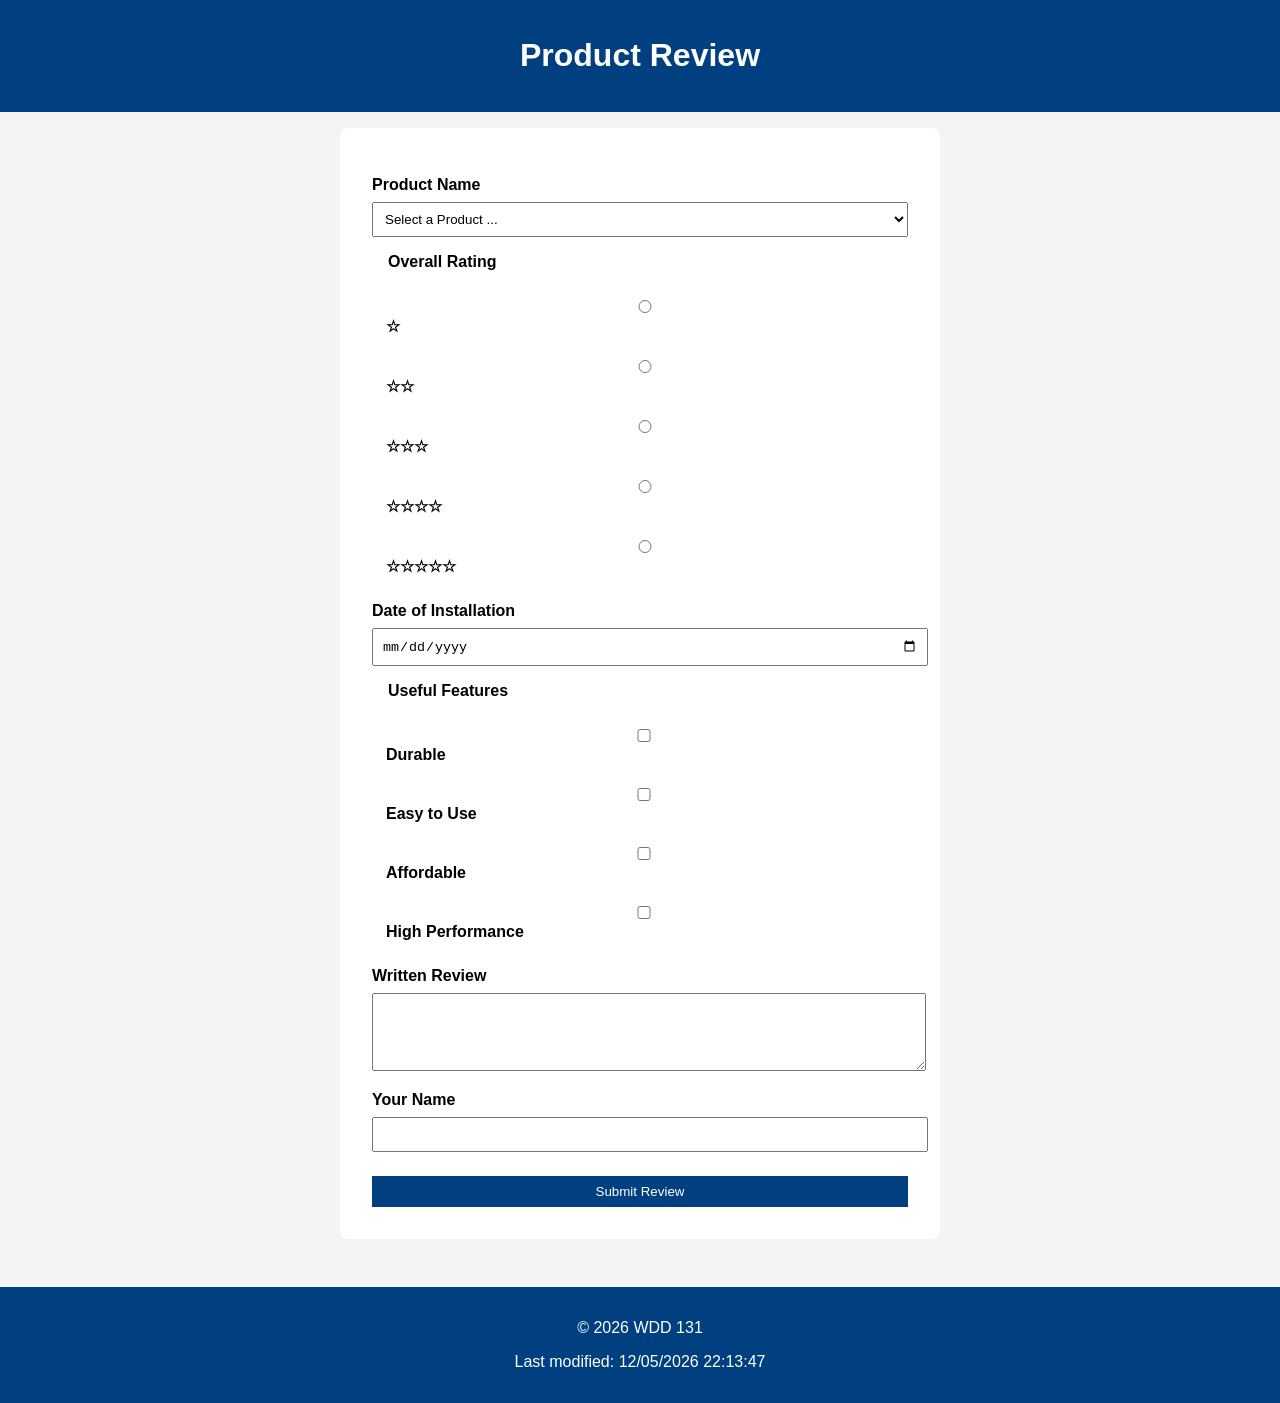
==== form.html @ 5969f5e8 "add form and review page" ====
<!DOCTYPE html>
<html lang="en">
<head>
    <meta charset="UTF-8">
    <meta name="viewport" content="width=device-width, initial-scale=1.0">
    <title>Product Review</title>

    <link rel="stylesheet" href="styles/form.css">
    <script src="scripts/form.js" defer></script>
</head>
<body>

<header>
    <h1>Product Review</h1>
</header>

<main>
    <form method="get" action="review.html">

        <!-- Product Name -->
        <label for="product">Product Name</label>
        <select id="product" name="product" required>
            <option value="" disabled selected>Select a Product ...</option>
        </select>

        <!-- Rating -->
        <fieldset>
            <legend>Overall Rating</legend>

            <label><input type="radio" name="rating" value="1" required> ☆</label>
            <label><input type="radio" name="rating" value="2"> ☆☆</label>
            <label><input type="radio" name="rating" value="3"> ☆☆☆</label>
            <label><input type="radio" name="rating" value="4"> ☆☆☆☆</label>
            <label><input type="radio" name="rating" value="5"> ☆☆☆☆☆</label>
        </fieldset>

        <!-- Date -->
        <label for="date">Date of Installation</label>
        <input type="date" id="date" name="date" required>

        <!-- Features -->
        <fieldset>
            <legend>Useful Features</legend>

            <label><input type="checkbox" name="features" value="Durable"> Durable</label>
            <label><input type="checkbox" name="features" value="Easy to Use"> Easy to Use</label>
            <label><input type="checkbox" name="features" value="Affordable"> Affordable</label>
            <label><input type="checkbox" name="features" value="High Performance"> High Performance</label>
        </fieldset>

        <!-- Review -->
        <label for="review">Written Review</label>
        <textarea id="review" name="review" rows="4"></textarea>

        <!-- Name -->
        <label for="username">Your Name</label>
        <input type="text" id="username" name="username">

        <!-- Submit -->
        <input type="submit" value="Submit Review">

    </form>
</main>

<footer>
    <p>&copy; <span id="year"></span> WDD 131</p>
    <p>Last modified: <span id="lastModified"></span></p>
</footer>

</body>
</html>
---- styles/form.css ----
body {
    font-family: Arial, sans-serif;
    margin: 0;
    background: #f4f4f4;
}

header {
    background: #004080;
    color: white;
    text-align: center;
    padding: 1rem;
}

main {
    max-width: 600px;
    margin: auto;
    padding: 1rem;
}

form {
    background: white;
    padding: 1rem;
    border-radius: 8px;
}

label, legend {
    display: block;
    margin-top: 1rem;
    font-weight: bold;
}

input, select, textarea {
    width: 100%;
    padding: 0.5rem;
    margin-top: 0.5rem;
}

fieldset {
    border: none;
    margin-top: 1rem;
}

input[type="submit"] {
    margin-top: 1.5rem;
    background: #004080;
    color: white;
    border: none;
    cursor: pointer;
}

input[type="submit"]:hover {
    background: #0066cc;
}

footer {
    text-align: center;
    background: #004080;
    color: white;
    padding: 1rem;
    margin-top: 2rem;
}

/* Desktop */
@media (min-width: 768px) {
    form {
        padding: 2rem;
    }
}
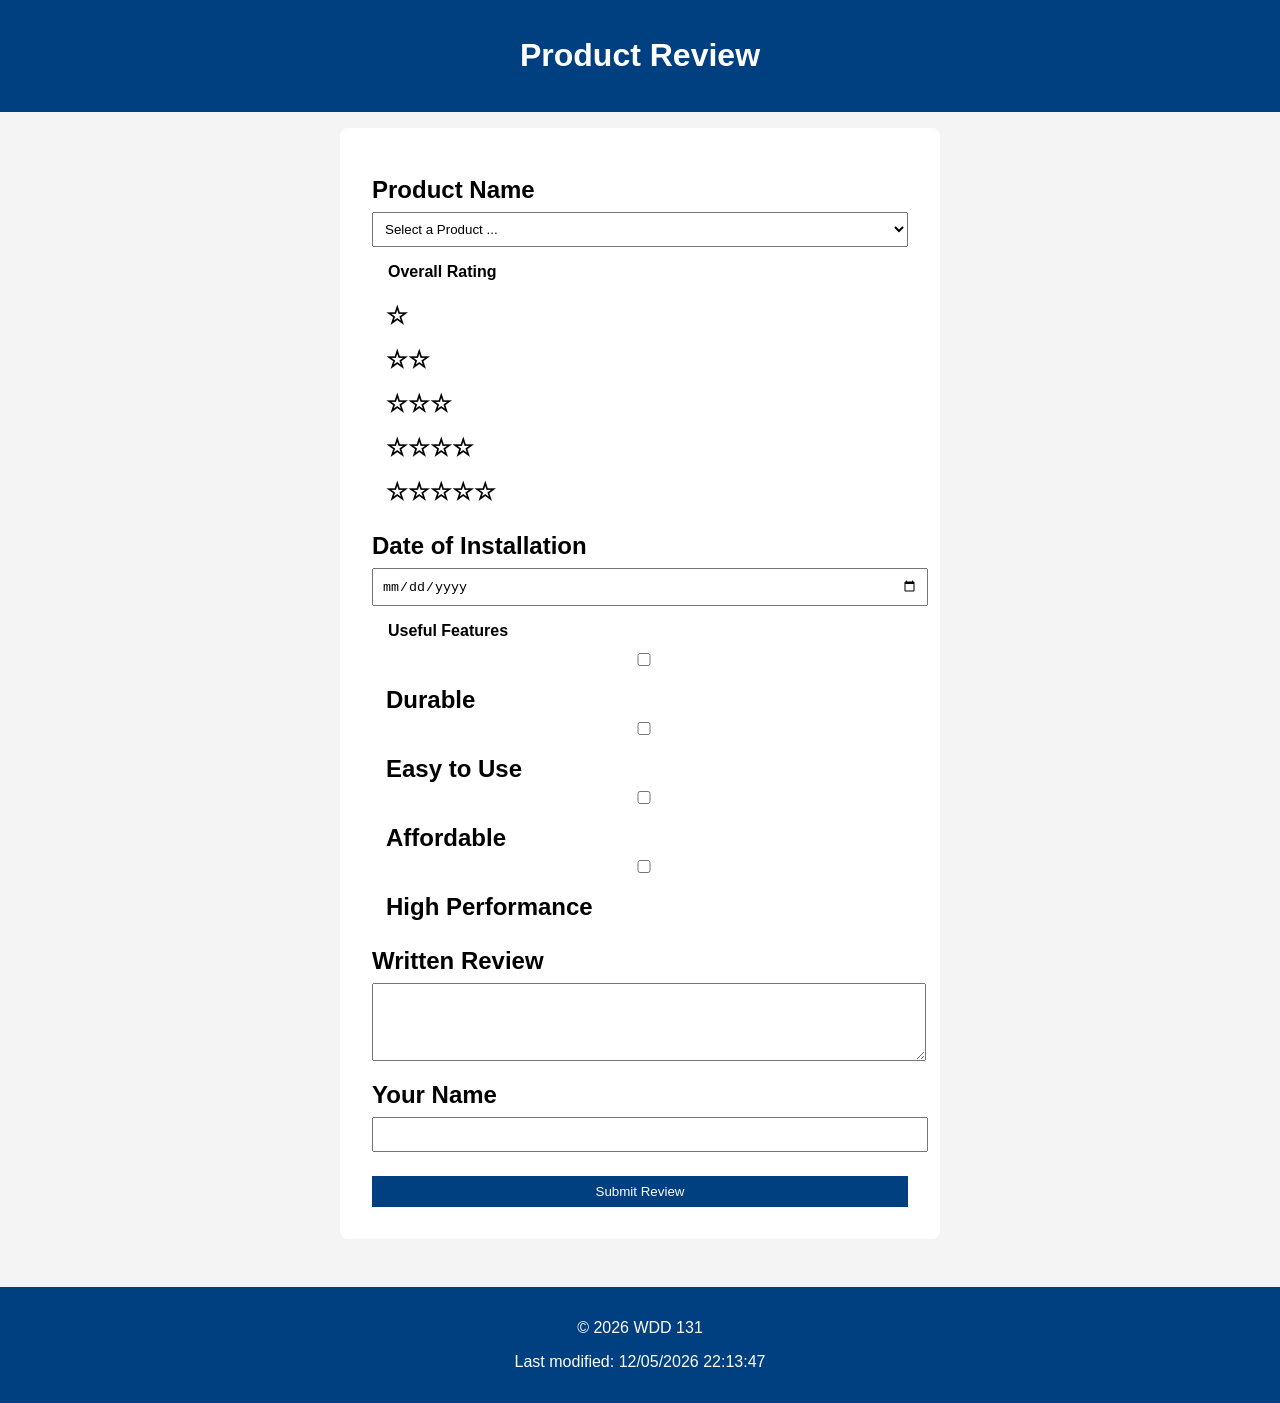
==== commit 1ec58336: "fix error" ====
--- a/form.html
+++ b/form.html
@@ -4,7 +4,13 @@
     <meta charset="UTF-8">
     <meta name="viewport" content="width=device-width, initial-scale=1.0">
     <title>Product Review</title>
-
+<meta name="description" content="Submit a product review including rating, features, and feedback.">
+<meta name="author" content="Oluwafemi Akanbi">
+ <link rel="preconnect" href="https://fonts.googleapis.com">
+    <link rel="preconnect" href="https://fonts.gstatic.com" crossorigin>
+    <link
+        href="https://fonts.googleapis.com/css2?family=Roboto:wght@400;700&family=Playfair+Display:wght@400;700&display=swap"
+        rel="stylesheet">
     <link rel="stylesheet" href="styles/form.css">
     <script src="scripts/form.js" defer></script>
 </head>
@@ -24,29 +30,47 @@
         </select>
 
         <!-- Rating -->
-        <fieldset>
-            <legend>Overall Rating</legend>
+     <fieldset>
+  <legend>Overall Rating</legend>
 
-            <label><input type="radio" name="rating" value="1" required> ☆</label>
-            <label><input type="radio" name="rating" value="2"> ☆☆</label>
-            <label><input type="radio" name="rating" value="3"> ☆☆☆</label>
-            <label><input type="radio" name="rating" value="4"> ☆☆☆☆</label>
-            <label><input type="radio" name="rating" value="5"> ☆☆☆☆☆</label>
-        </fieldset>
+  <input type="radio" id="rate1" name="rating" value="1" required>
+  <label for="rate1">☆</label>
+
+  <input type="radio" id="rate2" name="rating" value="2">
+  <label for="rate2">☆☆</label>
+
+  <input type="radio" id="rate3" name="rating" value="3">
+  <label for="rate3">☆☆☆</label>
+
+  <input type="radio" id="rate4" name="rating" value="4">
+  <label for="rate4">☆☆☆☆</label>
+
+  <input type="radio" id="rate5" name="rating" value="5">
+  <label for="rate5">☆☆☆☆☆</label>
+
+</fieldset>
 
         <!-- Date -->
         <label for="date">Date of Installation</label>
         <input type="date" id="date" name="date" required>
 
         <!-- Features -->
-        <fieldset>
-            <legend>Useful Features</legend>
+     <fieldset>
+  <legend>Useful Features</legend>
 
-            <label><input type="checkbox" name="features" value="Durable"> Durable</label>
-            <label><input type="checkbox" name="features" value="Easy to Use"> Easy to Use</label>
-            <label><input type="checkbox" name="features" value="Affordable"> Affordable</label>
-            <label><input type="checkbox" name="features" value="High Performance"> High Performance</label>
-        </fieldset>
+  <input type="checkbox" id="durable" name="features" value="Durable">
+  <label for="durable">Durable</label>
+
+  <input type="checkbox" id="easy" name="features" value="Easy to Use">
+  <label for="easy">Easy to Use</label>
+
+  <input type="checkbox" id="affordable" name="features" value="Affordable">
+  <label for="affordable">Affordable</label>
+
+  <input type="checkbox" id="performance" name="features" value="High Performance">
+  <label for="performance">High Performance</label>
+
+</fieldset>
 
         <!-- Review -->
         <label for="review">Written Review</label>
--- a/styles/form.css
+++ b/styles/form.css
@@ -51,6 +51,18 @@
 input[type="submit"]:hover {
     background: #0066cc;
 }
+input[type="radio"] {
+  display: none;
+}
+
+label {
+  font-size: 1.5rem;
+  cursor: pointer;
+}
+
+input[type="radio"]:checked + label {
+  color: gold;
+}
 
 footer {
     text-align: center;
